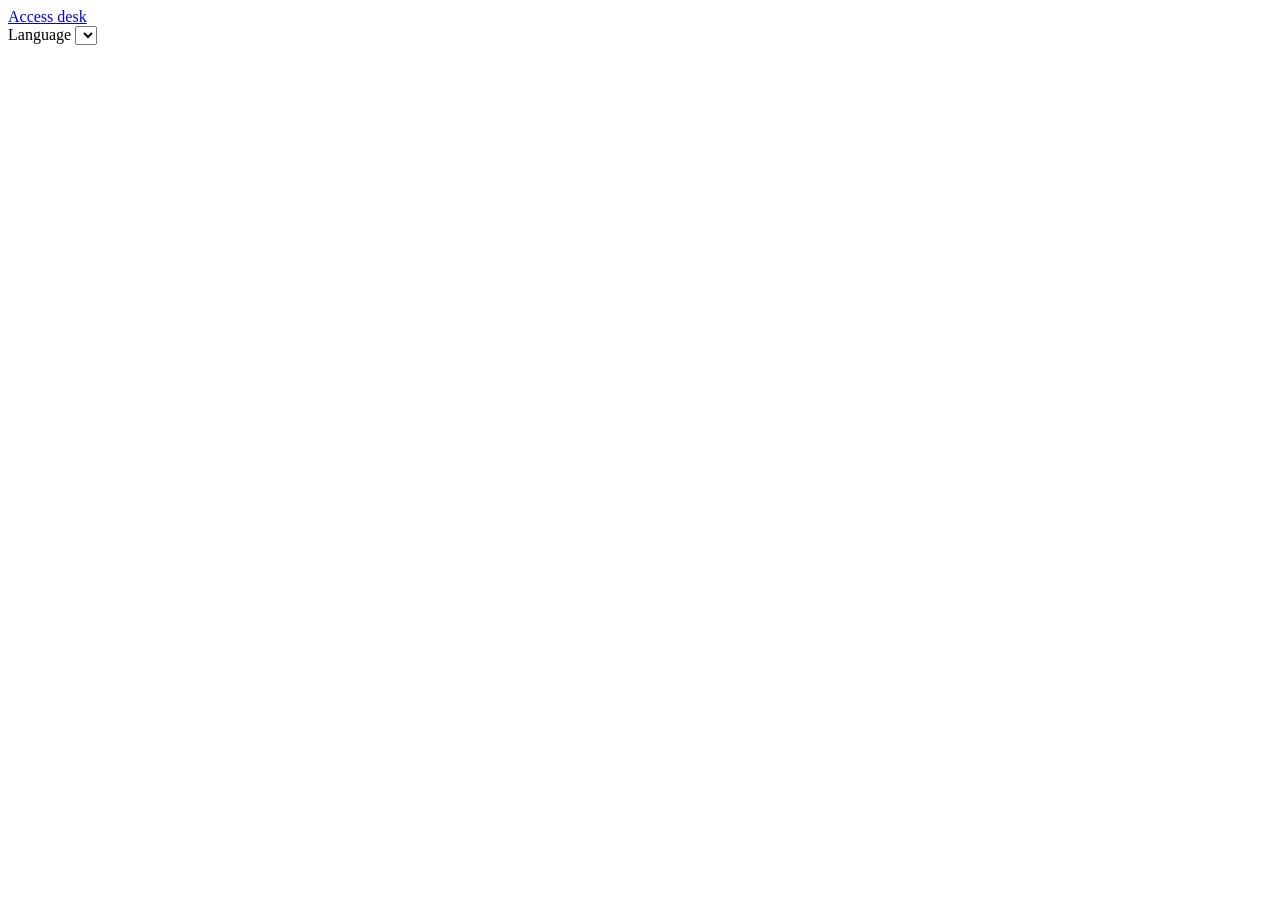
==== web/index.html @ 7902d558 "feat: add Claude access desk" ====
<!doctype html>
<html lang="en">
  <head>
    <meta charset="utf-8">
    <meta name="viewport" content="width=device-width, initial-scale=1">
    <meta name="robots" content="noindex,nofollow,noarchive">
    <meta name="color-scheme" content="light">
    <title>Access desk</title>
    <link rel="stylesheet" href="/style.css">
    <script src="/app.mjs" type="module"></script>
  </head>
  <body>
    <header class="masthead">
      <div class="masthead-inner">
        <a class="brand" href="/" id="home">
          <span class="brand-mark" aria-hidden="true"></span>
          <span id="brand">Access desk</span>
        </a>
        <div class="header-actions">
          <label class="language">
            <span id="language-label">Language</span>
            <select id="language"></select>
          </label>
          <button type="button" id="logout" class="quiet" hidden></button>
        </div>
      </div>
    </header>
    <main id="content" class="shell" aria-busy="true"></main>
  </body>
</html>
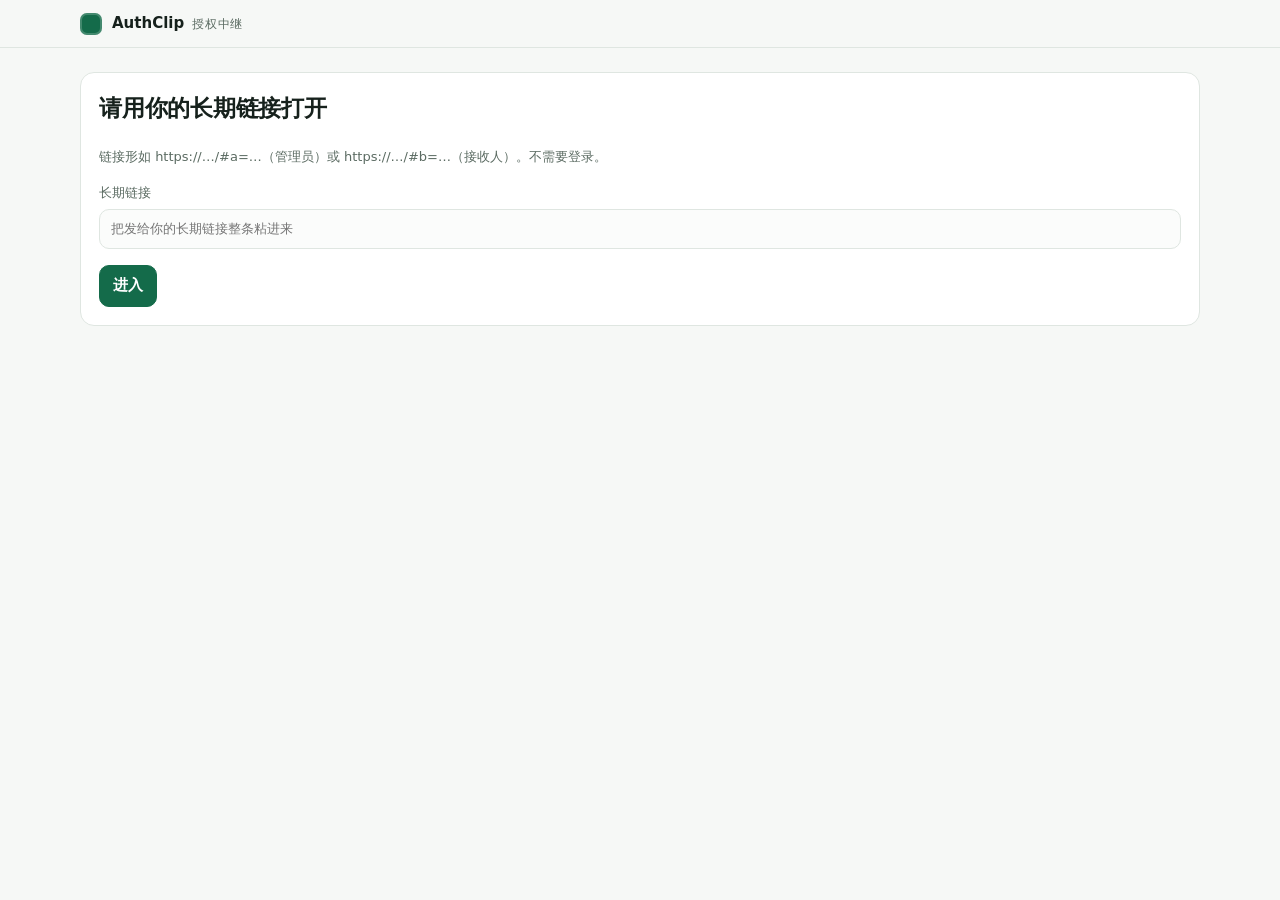
==== commit fd29a76f: "refactor!: 仓库只保留 AuthClip，移除旧 Claude_Note 门户 旧门户（claude-portal / PocketBase 派单台）已从服务器删除，仓库同步清理：  - A" ====
--- a/web/index.html
+++ b/web/index.html
@@ -1,30 +1,30 @@
 <!doctype html>
-<html lang="en">
-  <head>
-    <meta charset="utf-8">
-    <meta name="viewport" content="width=device-width, initial-scale=1">
-    <meta name="robots" content="noindex,nofollow,noarchive">
-    <meta name="color-scheme" content="light">
-    <title>Access desk</title>
-    <link rel="stylesheet" href="/style.css">
-    <script src="/app.mjs" type="module"></script>
-  </head>
-  <body>
-    <header class="masthead">
-      <div class="masthead-inner">
-        <a class="brand" href="/" id="home">
-          <span class="brand-mark" aria-hidden="true"></span>
-          <span id="brand">Access desk</span>
-        </a>
-        <div class="header-actions">
-          <label class="language">
-            <span id="language-label">Language</span>
-            <select id="language"></select>
-          </label>
-          <button type="button" id="logout" class="quiet" hidden></button>
-        </div>
-      </div>
-    </header>
-    <main id="content" class="shell" aria-busy="true"></main>
-  </body>
+<html lang="zh-CN">
+<head>
+<meta charset="utf-8">
+<meta name="viewport" content="width=device-width, initial-scale=1">
+<meta name="robots" content="noindex,nofollow,noarchive">
+<meta name="color-scheme" content="light">
+<title>AuthClip · 授权中继</title>
+<link rel="icon" href="data:image/svg+xml,%3Csvg xmlns='http://www.w3.org/2000/svg' viewBox='0 0 32 32'%3E%3Crect width='32' height='32' rx='9' fill='%23146b4a'/%3E%3Cpath d='M9 12h14M9 16h9M9 20h12' stroke='%23fff' stroke-width='2.4' stroke-linecap='round'/%3E%3C/svg%3E">
+<link rel="stylesheet" href="style.css">
+<script src="app.js" type="module"></script>
+</head>
+<body>
+<header class="top">
+  <div class="top-inner">
+    <a class="brand" href="#" id="home">
+      <span class="mark" aria-hidden="true"></span>
+      <span>AuthClip<span class="sub">授权中继</span></span>
+    </a>
+    <div class="top-actions">
+      <span id="role" class="chip" hidden></span>
+      <span id="conn" class="conn" hidden>连接中…</span>
+    </div>
+  </div>
+</header>
+<main id="app" class="shell" aria-busy="true"></main>
+</body>
 </html>
+
+
--- a/web/style.css
+++ b/web/style.css
@@ -0,0 +1,158 @@
+:root {
+  --ink: #16211c;
+  --ink-soft: #5b6b62;
+  --line: #dfe6e1;
+  --paper: #f6f8f6;
+  --card: #fff;
+  --accent: #146b4a;
+  --accent-soft: #e6f3ed;
+  --warn: #a1500f;
+  --warn-soft: #fdf1e5;
+  --mono: ui-monospace, SFMono-Regular, "Cascadia Mono", Consolas, monospace;
+}
+
+* { box-sizing: border-box; }
+[hidden] { display: none !important; }
+
+html, body {
+  margin: 0;
+  background: var(--paper);
+  color: var(--ink);
+  font: 15px/1.55 -apple-system, "Segoe UI", "Microsoft YaHei", system-ui, sans-serif;
+}
+
+.top {
+  position: sticky; top: 0; z-index: 5;
+  background: rgba(246, 248, 246, .93);
+  backdrop-filter: blur(8px);
+  border-bottom: 1px solid var(--line);
+}
+.top-inner {
+  max-width: 1160px; margin: 0 auto; padding: 12px 20px;
+  display: flex; align-items: center; justify-content: space-between;
+}
+.brand {
+  display: inline-flex; align-items: center; gap: 10px;
+  color: var(--ink); text-decoration: none; font-weight: 650;
+}
+.mark { width: 22px; height: 22px; border-radius: 7px; background: var(--accent); box-shadow: inset 0 0 0 2px #fff3; }
+.sub { margin-left: 8px; font-weight: 400; font-size: 12px; color: var(--ink-soft); letter-spacing: .06em; }
+.top-actions { display: flex; align-items: center; gap: 10px; }
+
+.chip {
+  font-size: 12px; padding: 3px 10px; border-radius: 999px;
+  border: 1px solid var(--line); color: var(--ink-soft); background: #fff;
+}
+.chip.admin { color: var(--accent); border-color: #bfe0d0; background: var(--accent-soft); }
+
+.conn { font-size: 12px; color: var(--ink-soft); padding: 3px 9px; border: 1px solid var(--line); border-radius: 999px; }
+.conn.on { color: var(--accent); border-color: #bfe0d0; background: var(--accent-soft); }
+.conn.off { color: var(--warn); border-color: #f0d7bd; background: var(--warn-soft); }
+
+.shell { max-width: 1160px; margin: 0 auto; padding: 24px 20px 90px; }
+
+h1 { font-size: 23px; margin: 0 0 4px; letter-spacing: -.01em; }
+h2 { font-size: 17px; margin: 0; }
+h3 { font-size: 11.5px; text-transform: uppercase; letter-spacing: .1em; color: var(--ink-soft); margin: 0 0 8px; }
+p { margin: 0; }
+.muted { color: var(--ink-soft); font-size: 13px; }
+.hint { font-size: 12.5px; color: var(--ink-soft); }
+
+.card, .slot {
+  background: var(--card); border: 1px solid var(--line);
+  border-radius: 14px; padding: 18px;
+}
+.stack { display: grid; gap: 16px; }
+.row { display: flex; gap: 10px; flex-wrap: wrap; align-items: center; }
+
+label { display: grid; gap: 6px; font-size: 13px; color: var(--ink-soft); }
+input, textarea, select {
+  width: 100%; font: inherit; color: var(--ink); background: #fbfcfb;
+  border: 1px solid var(--line); border-radius: 10px; padding: 9px 11px;
+}
+input:focus, textarea:focus, select:focus { outline: 2px solid #b9dccb; border-color: #97c7b0; }
+textarea { min-height: 70px; resize: vertical; font-family: var(--mono); font-size: 13px; }
+textarea.tall { min-height: 96px; }
+
+button, .btn {
+  font: inherit; border: 1px solid var(--line); background: #fff; color: var(--ink);
+  border-radius: 10px; padding: 8px 13px; cursor: pointer; text-decoration: none;
+  display: inline-flex; align-items: center; gap: 6px; white-space: nowrap;
+}
+button:hover, .btn:hover { border-color: #c8d4cd; background: #fbfdfb; }
+button.primary, .btn.primary { background: var(--accent); border-color: var(--accent); color: #fff; font-weight: 600; }
+button.primary:hover, .btn.primary:hover { background: #0f5b3e; }
+button.danger:hover { color: #9d2b2b; border-color: #e9c3c3; background: #fdf5f5; }
+button[disabled] { opacity: .45; cursor: default; }
+
+.slot-head {
+  display: flex; justify-content: space-between; gap: 12px; flex-wrap: wrap;
+  align-items: center; padding-bottom: 12px; border-bottom: 1px solid var(--line); margin-bottom: 14px;
+}
+.slot-id { font-family: var(--mono); font-size: 11.5px; color: var(--ink-soft); }
+.slot-label { font-weight: 600; }
+
+.badge {
+  font-size: 11px; padding: 2px 8px; border-radius: 999px;
+  border: 1px solid var(--line); color: var(--ink-soft); white-space: nowrap;
+}
+.badge.filled { color: var(--accent); border-color: #bfe0d0; background: var(--accent-soft); }
+.badge.warn { color: var(--warn); border-color: #f0d7bd; background: var(--warn-soft); }
+
+.split { display: grid; grid-template-columns: 1.02fr 1fr; gap: 18px; }
+@media (max-width: 900px) { .split { grid-template-columns: 1fr; } }
+
+.mono { font-family: var(--mono); font-size: 12.5px; word-break: break-all; color: var(--ink-soft); }
+.mono.ink { color: var(--ink); }
+
+.linkbox {
+  display: grid; gap: 8px; padding: 10px;
+  border: 1px dashed var(--line); border-radius: 10px; background: #fbfcfb;
+}
+
+.facts { display: grid; gap: 7px; margin: 0; }
+.facts > div { display: grid; grid-template-columns: 76px 1fr; gap: 10px; align-items: baseline; }
+.facts dt { font-size: 12px; color: var(--ink-soft); }
+.facts dd { margin: 0; font-size: 13.5px; word-break: break-all; }
+.facts dd.empty { color: #9aa8a1; }
+
+.feedback { font-size: 13px; padding: 8px 11px; border-radius: 9px; border: 1px solid var(--line); background: #fbfcfb; color: var(--ink-soft); }
+.feedback.ok { color: var(--accent); border-color: #bfe0d0; background: var(--accent-soft); }
+.feedback.err { color: var(--warn); border-color: #f0d7bd; background: var(--warn-soft); }
+
+.grow { flex: 1 1 240px; }
+.grid-2 { display: grid; grid-template-columns: 1fr 1fr; gap: 12px; }
+@media (max-width: 640px) { .grid-2 { grid-template-columns: 1fr; } }
+
+.picked {
+  display: grid; gap: 4px; padding: 9px 11px;
+  border: 1px solid #bfe0d0; background: var(--accent-soft);
+  border-radius: 9px;
+}
+.picked .k { font-size: 11.5px; color: var(--ink-soft); letter-spacing: .04em; }
+.picked .v { font-family: var(--mono); font-size: 12.5px; word-break: break-all; }
+
+.members { display: grid; gap: 8px; }
+.member-row {
+  display: flex; align-items: center; gap: 10px; flex-wrap: wrap;
+  padding: 8px 10px; border: 1px solid var(--line); border-radius: 9px; background: #fbfcfb;
+}
+.member-row .name { font-weight: 600; font-size: 13.5px; }
+
+.cred {
+  font-family: var(--mono); font-size: 12.5px;
+  background: #fbfcfb; border: 1px solid var(--line); border-radius: 9px;
+  padding: 8px 10px; max-height: 92px; overflow: auto; word-break: break-all;
+}
+.guide { background: #fbfcfb; border: 1px solid var(--line); border-radius: 12px; padding: 8px; }
+.guide svg { display: block; width: 100%; height: auto; }
+.steps { margin: 0; padding-left: 20px; display: grid; gap: 5px; font-size: 13px; }
+.steps li { line-height: 1.55; }
+.steps b { font-weight: 650; }
+
+
+
+@media (max-width: 560px) { .guide { display: none; } }
+
+.warn-text { color: var(--warn) !important; }
+
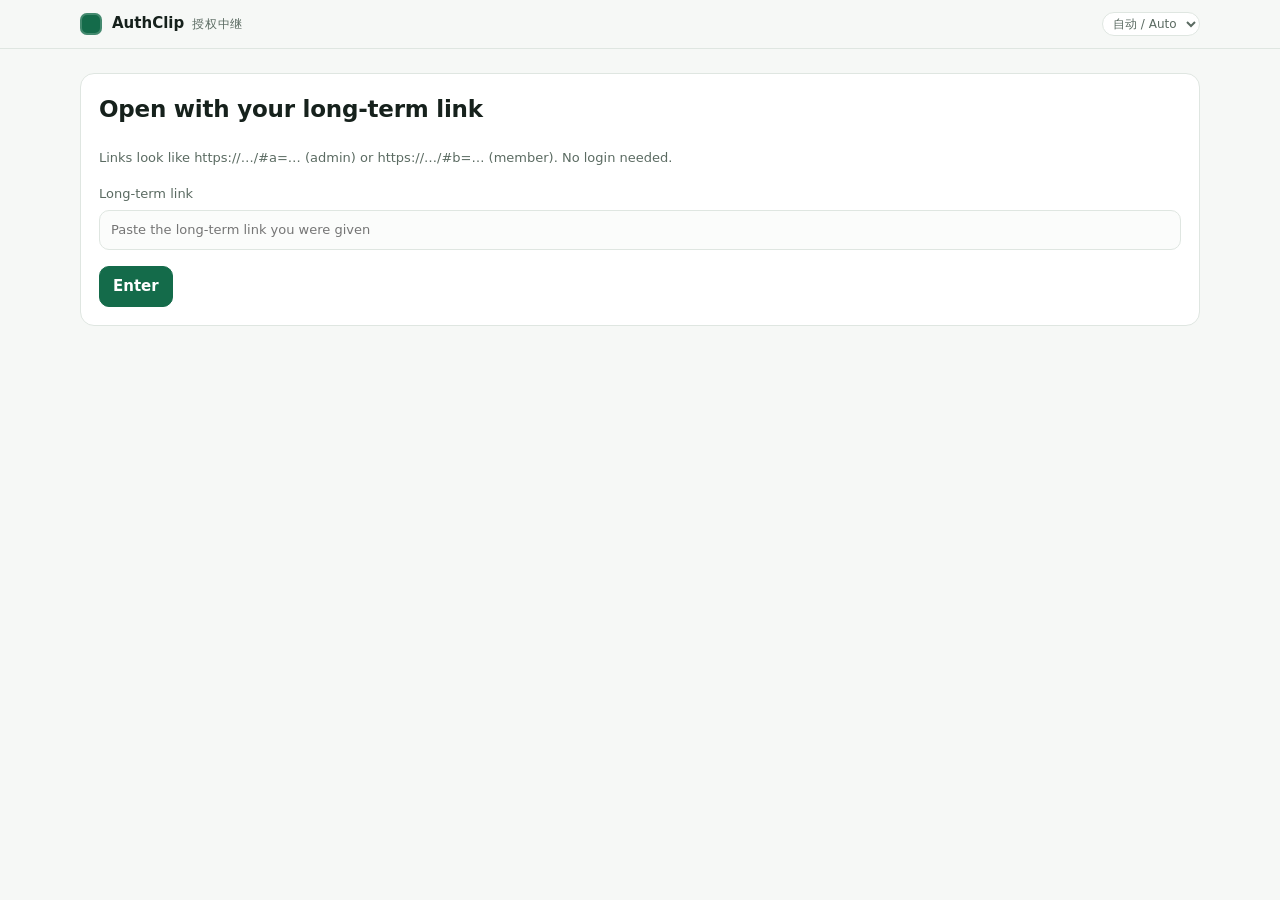
==== commit 5c9112af: "feat(i18n): 简体 / 繁體 / English 三语界面 接收端是给马来西亚、台湾的用户看的，原来只有中文，等于把门槛塞给了对方。  做法： - 新增 web/i18n.mjs：以简体原文" ====
--- a/web/index.html
+++ b/web/index.html
@@ -18,6 +18,7 @@
       <span>AuthClip<span class="sub">授权中继</span></span>
     </a>
     <div class="top-actions">
+      <select id="lang" class="lang" aria-label="Language"></select>
       <span id="role" class="chip" hidden></span>
       <span id="conn" class="conn" hidden>连接中…</span>
     </div>
@@ -28,3 +29,4 @@
 </html>
 
 
+
--- a/web/style.css
+++ b/web/style.css
@@ -156,3 +156,9 @@
 
 .warn-text { color: var(--warn) !important; }
 
+.lang { font: inherit; font-size: 12px; padding: 3px 6px; border: 1px solid var(--line); border-radius: 999px; background: #fff; color: var(--ink-soft); }
+
+.top-actions { flex-wrap: nowrap; }
+.chip, .conn { white-space: nowrap; flex: 0 0 auto; }
+.lang { flex: 0 0 auto; }
+
